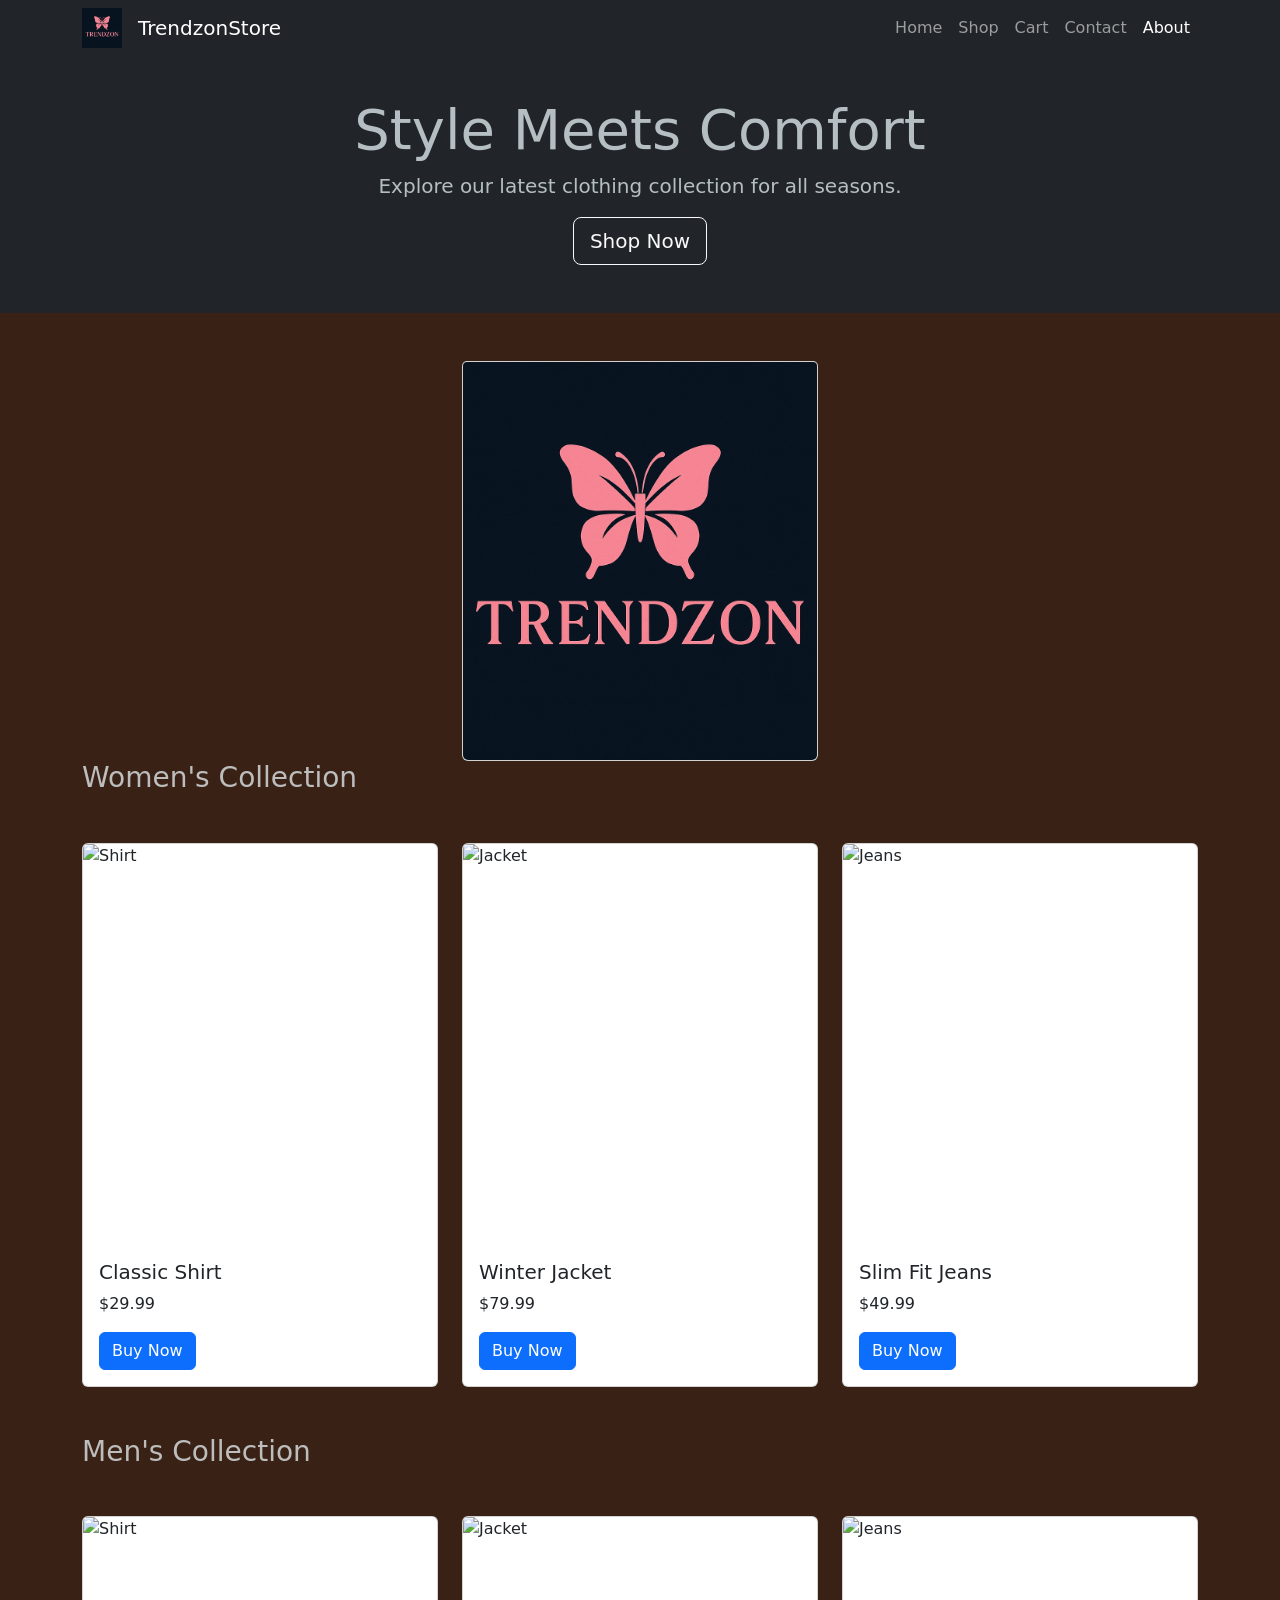
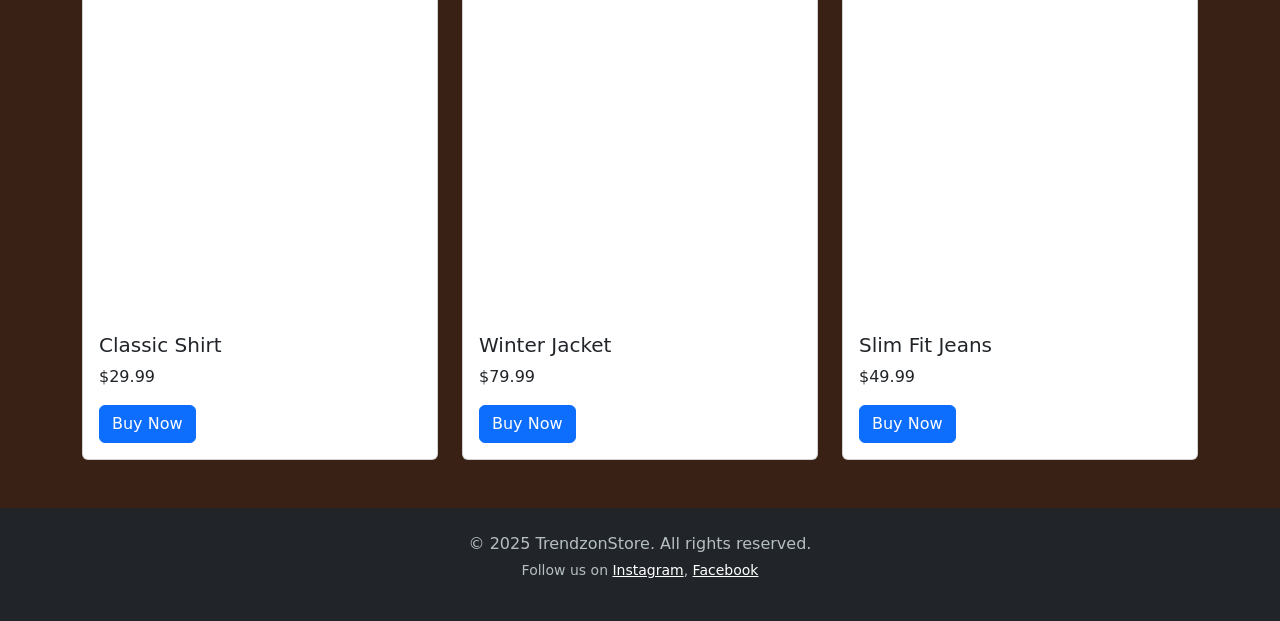
==== index.html @ 13007efe "Add files via upload" ====
<!DOCTYPE html>
<html lang="en" data-bs-theme="light">

<head>
    <meta charset="UTF-8">
    <meta name="viewport" content="width=device-width, initial-scale=1">
    <title>Clothing Store | Home</title>
    <link href="https://cdn.jsdelivr.net/npm/bootstrap@5.3.3/dist/css/bootstrap.min.css" rel="stylesheet">
    <link rel="stylesheet" href="css/style.css">
    <link rel="icon" type="image/png" href="assets/images/">
    <style>
        .card-img-top {
            width: 100%;
            height: 400px;
            /* Fixed height for uniformity */
            object-fit: cover;
            /* Crop image to fill area without stretching */
        }
    </style>
</head>

<body>

    <!-- Navbar -->
    <nav class="navbar navbar-expand-lg navbar-dark bg-dark fixed-top">
        <div class="container">
            <img src="assets/images/luck.png" alt="" width="40px">
            <a class="navbar-brand mx-3" href="index.html">TrendzonStore</a>
            <button class="navbar-toggler" type="button" data-bs-toggle="collapse" data-bs-target="#navbarNav">
                <span class="navbar-toggler-icon"></span>
            </button>
            <div class="collapse navbar-collapse" id="navbarNav">
                <ul class="navbar-nav ms-auto">
                    <li class="nav-item"><a class="nav-link" href="index.html">Home</a></li>
                    <li class="nav-item"><a class="nav-link" href="shop.html">Shop</a></li>
                    <li class="nav-item"><a class="nav-link" href="cart.html">Cart</a></li>
                    <li class="nav-item"><a class="nav-link" href="contact.html">Contact</a></li>
                    <li class="nav-item"><a class="nav-link active" href="aboutus.html">About</a></li>
                </ul>
            </div>
        </div>
    </nav>

    <div class="row mt-5"></div>

    <!-- Hero Section -->
    <header class="bg-dark text-white text-center py-5"
        style="background-image: url('https://png.pngtree.com/background/20230519/original/pngtree-store-full-of-in-a-dark-room-picture-image_2654942.jpg');">
        <div class="container">
            <h1 class="display-4">Style Meets Comfort</h1>
            <p class="lead">Explore our latest clothing collection for all seasons.</p>
            <a href="shop.html" class="btn btn-outline-light btn-lg">Shop Now</a>
        </div>
    </header>


    <!-- Featured Products -->
    <section class="py-5">
        <div class="container">

            <div class="row">
                <div class="col-4"></div>
                <div class="col-4">
                    <img src="assets/images/luck.png" class="card-img-top card" alt="Jacket">
                </div>
                <div class="col-4"></div>
            </div>
            <h3 class="mb-5">Women's Collection</h3>
            <div class="row g-4 mb-5">
                <!-- Product Card -->
                <div class="col-md-4">
                    <div class="card h-100">
                        <img src="https://organolinen.in/cdn/shop/files/image_fx__-_2024-10-05T122106.898.png?v=1739174837"
                            class="card-img-top" alt="Shirt">
                        <div class="card-body">
                            <h5 class="card-title">Classic Shirt</h5>
                            <p class="card-text text-dark">$29.99</p>
                            <a href="shop.html" class="btn btn-primary">Buy Now</a>
                        </div>
                    </div>
                </div>

                <!-- Repeat for other products -->
                <div class="col-md-4">
                    <div class="card h-100">
                        <img src="https://rukminim2.flixcart.com/image/850/1000/xif0q/jacket/x/k/b/s-no-slc-women-winter-jackets-slc-original-imags224djwfzesg.jpeg?q=90&crop=false"
                            class="card-img-top" alt="Jacket">
                        <div class="card-body">
                            <h5 class="card-title">Winter Jacket</h5>
                            <p class="card-text text-dark">$79.99</p>
                            <a href="shop.html" class="btn btn-primary">Buy Now</a>
                        </div>
                    </div>
                </div>

                <div class="col-md-4">
                    <div class="card h-100">
                        <img src="https://assets.myntassets.com/w_412,q_60,dpr_2,fl_progressive/assets/images/17511788/2022/3/24/f1f25aa2-f719-4d6b-8313-e95238ef437f1648104070763-SASSAFRAS-Women-Jeans-451648104070228-2.jpg"
                            class="card-img-top" alt="Jeans">
                        <div class="card-body">
                            <h5 class="card-title">Slim Fit Jeans</h5>
                            <p class="card-text text-dark">$49.99</p>
                            <a href="shop.html" class="btn btn-primary">Buy Now</a>
                        </div>
                    </div>
                </div>

                <!-- More products can be added here in the same format -->


            </div>

            <h3 class="mt-5 mb-5">Men's Collection</h3>
            <div class="row g-4">
                <!-- Product Card -->
                <div class="col-md-4">
                    <div class="card h-100">
                        <img src="https://assets.ajio.com/medias/sys_master/root/20240924/V3AQ/66f25312f9b8ef490b5e7d57/-473Wx593H-462323964-pink-MODEL.jpg"
                            class="card-img-top" alt="Shirt">
                        <div class="card-body">
                            <h5 class="card-title">Classic Shirt</h5>
                            <p class="card-text text-dark">$29.99</p>
                            <a href="shop.html" class="btn btn-primary">Buy Now</a>
                        </div>
                    </div>
                </div>

                <!-- Repeat for other products -->
                <div class="col-md-4">
                    <div class="card h-100">
                        <img src="https://imageio.forbes.com/specials-images/imageserve/5f8f442a7096ba3d7e18ed48/Peter-Parka/960x0.jpg"
                            class="card-img-top" alt="Jacket">
                        <div class="card-body">
                            <h5 class="card-title">Winter Jacket</h5>
                            <p class="card-text text-dark">$79.99</p>
                            <a href="shop.html" class="btn btn-primary">Buy Now</a>
                        </div>
                    </div>
                </div>

                <div class="col-md-4">
                    <div class="card h-100">
                        <img src="https://www.urbanofashion.com/cdn/shop/files/epsrustsprcrs-mgrey-1.png?v=1727020356"
                            class="card-img-top" alt="Jeans">
                        <div class="card-body">
                            <h5 class="card-title">Slim Fit Jeans</h5>
                            <p class="card-text text-dark">$49.99</p>
                            <a href="shop.html" class="btn btn-primary">Buy Now</a>
                        </div>
                    </div>
                </div>

                <!-- More products can be added here in the same format -->


            </div>
        </div>
    </section>

    <!-- Footer -->
    <footer class="bg-dark text-white text-center py-4">
        <div class="container">
            <p class="mb-1">&copy; 2025 TrendzonStore. All rights reserved.</p>
            <p class="small">Follow us on
                <a href="#" class="text-white text-decoration-underline">Instagram</a>,
                <a href="#" class="text-white text-decoration-underline">Facebook</a>
            </p>
        </div>
    </footer>

    <!-- Bootstrap JS -->
    <script src="https://cdn.jsdelivr.net/npm/bootstrap@5.3.3/dist/js/bootstrap.bundle.min.js"></script>
    <script src="js/main.js"></script>
</body>

</html>
---- css/style.css ----
.hero {
    background: url('https://w0.peakpx.com/wallpaper/739/894/HD-wallpaper-fashion-models-models-beautiful-girls-female-and-men-casual-clothes-fashion-beautiful-boys.jpg') no-repeat center center;
    background-size: cover;
    height: 80vh;
    position: relative;
    color: white;
    text-align: center;
  }
  
  .hero::before {
    content: '';
    position: absolute;
    top: 0;
    left: 0;
    right: 0;
    bottom: 0;
    background: rgba(0, 0, 0, 0.5); /* dark overlay */
    z-index: 1;
  }
  
  .hero .container {
    position: relative;
    z-index: 2;
  }
  
  p,h1,h2,h3,h4,h5,label,i,strong,div,span{
    color: rgba(240, 251, 255, 0.718);
  }

  .card {
    transition: transform 0.3s ease, filter 0.3s ease;
  }
  
  .card:hover {
    transform: scale(1.1);
    filter: brightness(1.1) drop-shadow(0 0 10px #ed9461);
  }

  body{
    background-color: #392215;
  }
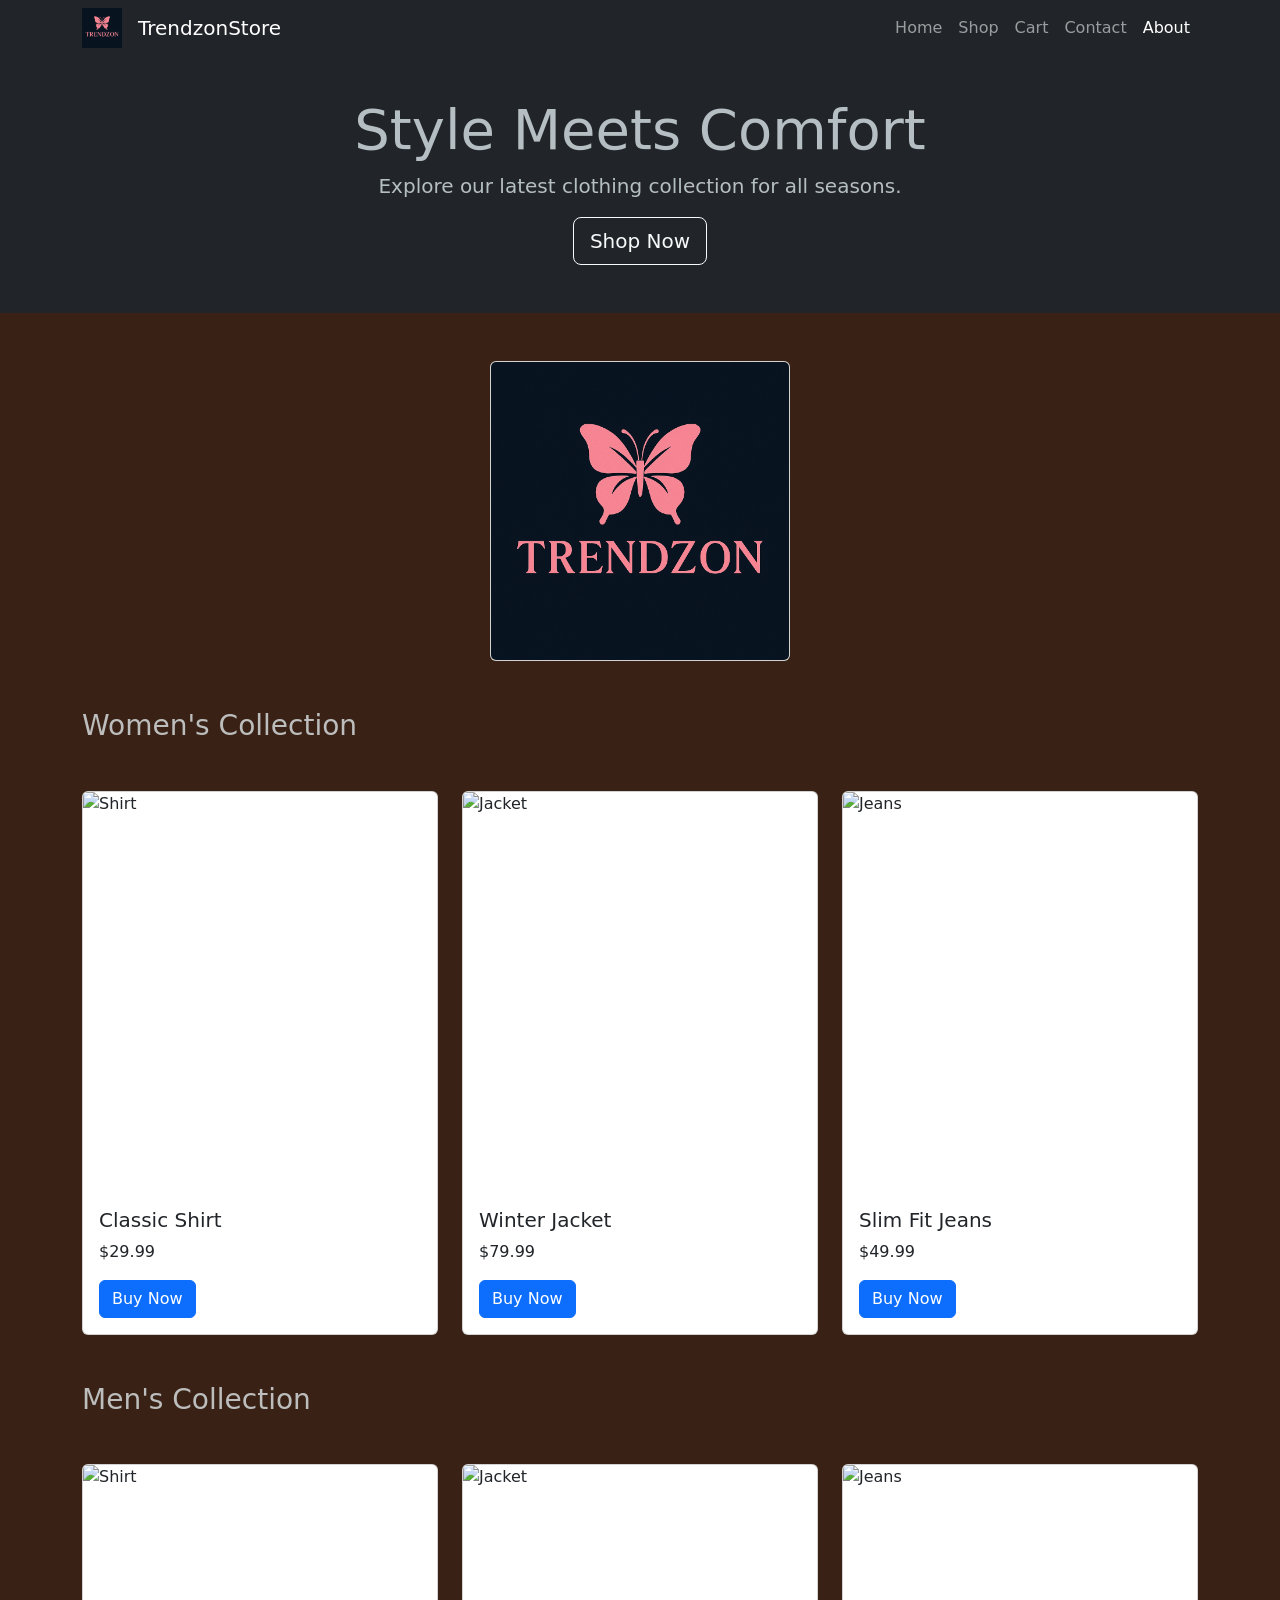
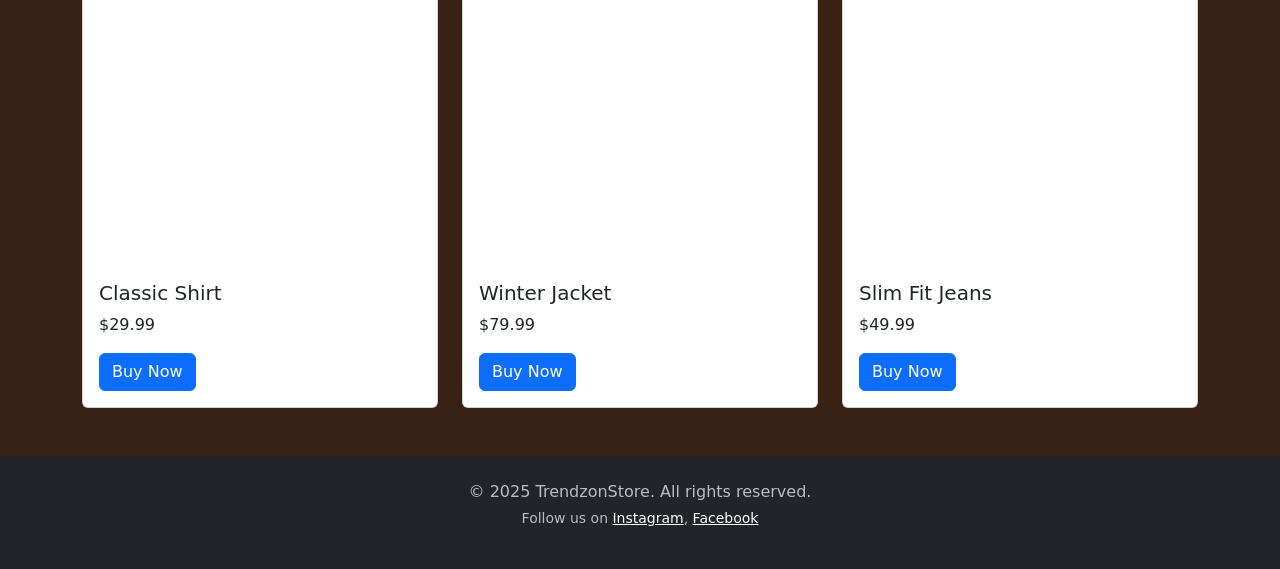
==== commit 27a68c7d: "index.html" ====
--- a/index.html
+++ b/index.html
@@ -58,14 +58,12 @@
     <section class="py-5">
         <div class="container">
 
-            <div class="row">
-                <div class="col-4"></div>
-                <div class="col-4">
-                    <img src="assets/images/luck.png" class="card-img-top card" alt="Jacket">
-                </div>
-                <div class="col-4"></div>
+            <div>
+                <img src="assets/images/luck.png" class="mx-auto d-block card" alt="Jacket" width="300px">
             </div>
-            <h3 class="mb-5">Women's Collection</h3>
+
+
+            <h3 class="mb-5 mt-5">Women's Collection</h3>
             <div class="row g-4 mb-5">
                 <!-- Product Card -->
                 <div class="col-md-4">
@@ -173,4 +171,4 @@
     <script src="js/main.js"></script>
 </body>
 
-</html>+</html>
